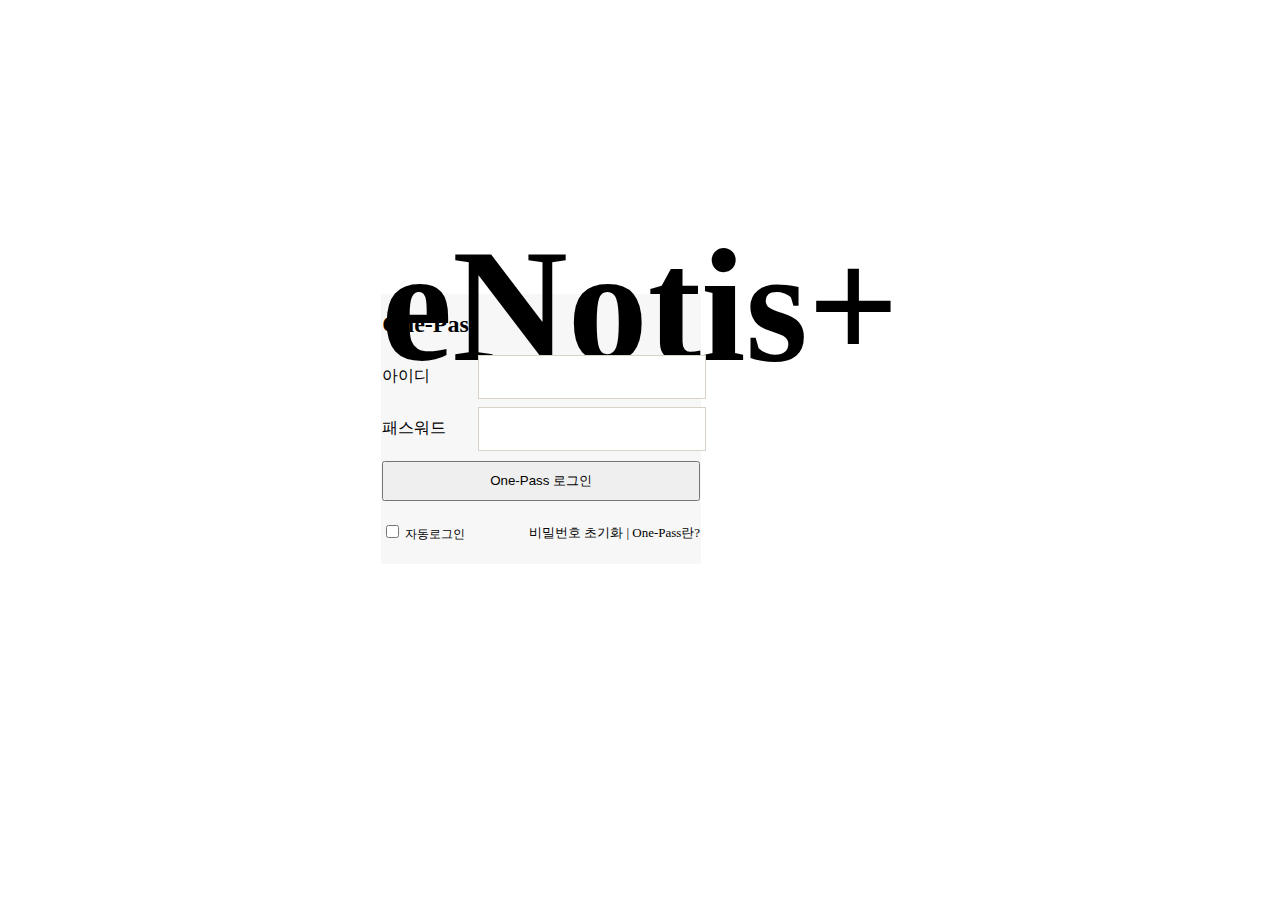
==== index.html @ 9420f475 "s" ====
<!DOCTYPE html>
<html>
<head>
	<meta charset="utf-8">
	<meta http-equiv="X-UA-Compatible" content="IE=edge"/>
	<meta name="viewport" content="width=device-width, initial-scale=1.0, minimum-scale=1.0">
	<title>eNotis+</title>
		
	<!-- TODO add manifest here -->
	<link rel="manifest" href="manifest.json">
	<!-- Add to home screen for Safari on iOS -->
	<meta name="apple-mobile-web-app-capable" content="yes">
	<meta name="apple-mobile-web-app-status-bar-style" content="black">
	<meta name="apple-mobile-web-app-title" content="eNotis+">
	<link rel="apple-touch-icon" href="images/app-icons/icon-144x144.png">
	<meta name="msapplication-TileImage" content="images/app-icons/icon-144x144.png">
	<meta name="msapplication-TileColor" content="#ffffff">
	<!-- Window title icon -->
	<link rel="shortcut icon" href="favicon.ico">
	<meta name="msapplication-starturl" content="index.html">
	
	<link rel="import" href="include/include-header.html">
	<script src="js/material/material.min.js" charset="utf-8"></script>
	<script src="js/jquery-1.9.1.min.js" charset="utf-8"></script>
	<script src="js/common.js" charset="utf-8"></script>
	
	<link rel="stylesheet" href="https://code.getmdl.io/1.3.0/material.blue-light_blue.min.css" /><!-- 전체 테마 컬러 -->
	<link rel="stylesheet" href="https://fonts.googleapis.com/icon?family=Material+Icons"><!-- 미터리얼 아이콘 -->
	<link rel="stylesheet" href="https://fonts.googleapis.com/css?family=Roboto:Droid+Serif:bold:300,400,500,700&effect=ice" type="text/css">
	<link rel="stylesheet" href="styles/base.css">
	
	
</head>
<body>
<!-- 본문 시작 -->
	<div class="layer">
		<span class="content">
		<div id="titleText" class="titleText font-effect-ice"><h1>eNotis+</h1></div>
			<div class="demo-card-square mdl-card mdl-shadow--4dp">
				<div class="mdl-card__title mdl-card--expand">
					<table style="width: 100%;">
						<colgroup>
							<col width="30%">
							<col width="70%">
						</colgroup>
						<tr class="onepassText">
							<td colspan="2">One-Pass</td>
						</tr>
						<tr>
							<td>아이디</td>
							<td><input type="text" id="id" name="id" class="login_input"/></td>
						</tr>
						<tr>
							<td>패스워드</td>
							<td><input type="password" id="pw" name="pw" class="login_input"/></td>
						</tr>
 						<tr align="center">
							<td colspan="2">
								<button class="mdl-button mdl-js-button mdl-button--raised mdl-js-ripple-effect mdl-button--accent"
										type="submit" id="btn_login">One-Pass 로그인
								</button>
							</td>
						</tr>
						<tr style="font-size: small;">
							<td>
								<label class="mdl-checkbox mdl-js-checkbox mdl-js-ripple-effect" for="chk_autoLogin">
									<input type="checkbox" id="chk_autoLogin" value="true" class="mdl-checkbox__input">
									<span class="mdl-checkbox__label" style="font-size: 93%">자동로그인</span>
								</label>
							</td>
							<td align="right">비밀번호 초기화 | One-Pass란?</td>
						</tr>
					</table>
				</div>
			</div>
		</span>
	</div>
	<dialog class="mdl-dialog">
		<div class="mdl-dialog__content" style="text-align: center;">
			<p id="qrCodeName"><img src="images/QRCodeImg.png"/></p>
			<h4>Short URL : <span id="shortUrl">goo.gl/ryYDgg</span></h4>
		</div>
		<div class="mdl-dialog__actions">
			<button type="button" class="mdl-button close">닫기</button>
		</div>
	</dialog>
<!-- 본문 끝 -->
	<form id="commonForm" name="commonForm"></form>
</body>
<footer>
	<script type="text/javascript">
	
		$(document).ready(function(){
		    
			setDialog();
			
			// network Check
			if (!navigator.onLine) {
				alert("OFFLINE");
				//return false;
			}
			
			$(".login_input").on("keydown", function(event){
				if (event.keyCode == 13){
					//fn_login();
				}else {
					return;
				}
				
			});
			
		});
		
		function fn_login(){
			if ( $("#id").val() == "e" || $("#pw").val() == "e" ){
				$("#id").val("8300120");
				$("#pw").val("init1234");
			}
			
			if ( gfn_isNull( $("#id").val().trim() )){
				alert("아이디가 입력되지 않았습니다.");
				$("#id").focus();
				return false;
			}
			if ( gfn_isNull( $("#pw").val().trim() )){
				alert("비밀번호가 입력되지 않았습니다.");
				$("#pw").focus();
				return false;
			}
			
			var comSubmit = new ComSubmit();
			comSubmit.addParam("id", $("#id").val());
			comSubmit.addParam("pw", $("#pw").val());
			
			var formData = $("#commonForm").serialize();
			$.ajax({
	            url : "http://192.168.56.188/main/loginProcess2.do",
	            data : formData,
	            dataType : "jsonp",
	            jsonp : "callback",
	            success : function(data){
console.log("success", data);
	            	
	            	if(data != null)    {
	                    alert(data.result + ", " +  data.go);
	                }
	            }
	        });
		}
		
		// QR Code 알림창 세팅 
		function setDialog(){
			var dialog = document.querySelector('dialog');
			var showDialogButton = document.querySelector('#titleText');
			if (! dialog.showModal) {
			   dialogPolyfill.registerDialog(dialog);
			}
			showDialogButton.addEventListener('click', function() {
			   dialog.showModal();
			});
			dialog.querySelector('.close').addEventListener('click', function() {
			   dialog.close();
			});
		}
	</script>

	<script src="scripts/app.js" async></script>
	
</footer>
</html>
---- styles/base.css ----
.layer {
	position: absolute;
	top: -20%;
	right: 0;
	bottom: 0;
	left: 0;
	display: -webkit-box;
	display: -moz-box;
	display: -ms-flexbox;
	display: -webkit-flex;
	display: flex;
	align-items: center;
	justify-content: center;
	-webkit-align-items: center;
	-webkit-justify-content: center;
	-webkit-box-pack: center;
	-webkit-box-align: center;
	-moz-box-pack: center;
	-moz-box-align: center;
	-ms-box-pack: center;
	-ms-box-align: center;
}

.layer .content {
	background: #fff;
	align-content: center;
}

.demo-card-square.mdl-card {
	width: 320px;
	height: 320px;
}

.demo-card-square>.mdl-card__title {
	color: #fff;
	background: bottom right 15% no-repeat rgba(224, 224, 224, 0.25);
}

.mdl-button--accent {
	width: 100%;
	height: 100%;
}

table {
	border-spacing: 0 10px;
	color: black;
}

td {
	height: 40px;
}

.login_input {
	width: 100%;
	height: 100%;
	border: 1px solid #d9d2c7;
	text-indent: 10px;
	background-color: white;
}

.titleText {
	height: 80px;
	text-align: center;
	font-size: 80px;
}

.onepassText {
	font-weight: bold;
	font-size: x-large;
	text-align: left;
}

/* ������ ������ ���� */
.mdl-layout__content .page-content { padding:8px }
.mdl-layout__content .page-content .mdl-card { margin:10px }


/* �޴� �������� */
	.mdl-layout-title a:link    { color: red; text-decoration: none;}
	.mdl-layout-title a:visited { color: black; text-decoration: none;}
	.mdl-layout-title a:hover   { color: black; text-decoration: none; }

	.mdl-layout__drawer-button > .material-icons { margin-top: 10px;}
	
	/* user ������ */
	.demo-avatar {
	  width: 60px;
	  height: 60px;
	  border-radius: 30px;
	}
	/* user ������ */
	.demo-drawer-header {
	  box-sizing: border-box;
	  display: -webkit-flex;
	  display: -ms-flexbox;
	  display: flex;
	  -webkit-flex-direction: column;
	      -ms-flex-direction: column;
	          flex-direction: column;
	  -webkit-justify-content: flex-end;
	      -ms-flex-pack: end;
	          justify-content: flex-end;
	  padding: 16px 16px 0 16px;
	  height: 151px;
	}
	/* user ������ */
	.demo-avatar-dropdown {
	  display: -webkit-flex;
	  display: -ms-flexbox;
	  display: flex;
	  position: relative;
	  -webkit-flex-direction: row;
	      -ms-flex-direction: row;
	          flex-direction: row;
	  -webkit-align-items: center;
	      -ms-flex-align: center;
	          align-items: center;
	  width: 100%;
	}
	ul { list-style:none; padding-left:0px; }
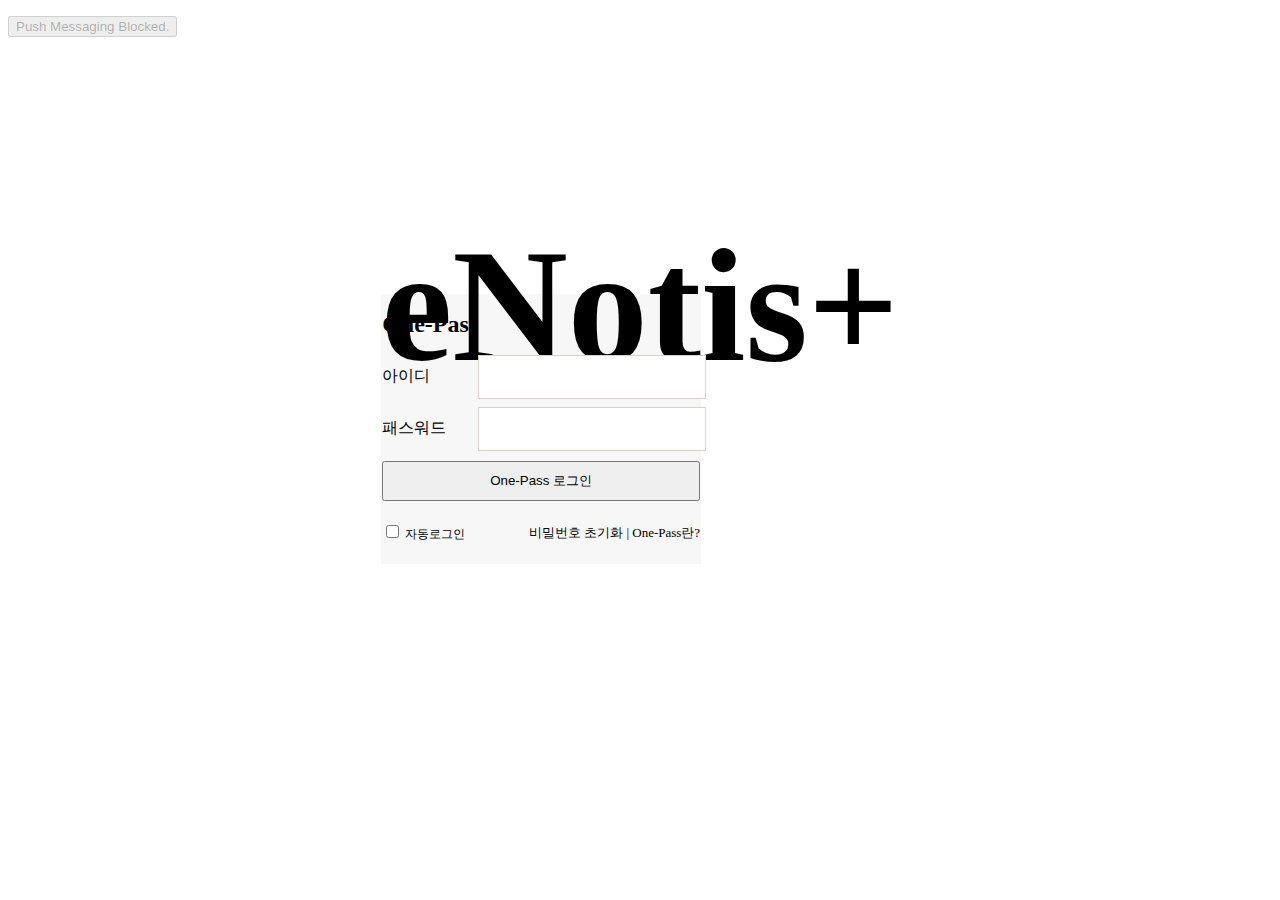
==== commit bb7a2944: "a" ====
--- a/index.html
+++ b/index.html
@@ -86,8 +86,20 @@
 	</dialog>
 <!-- 본문 끝 -->
 	<form id="commonForm" name="commonForm"></form>
+	
+	<div class="mdl-card__title mdl-card--expand">
+		<p>
+		  <button disabled class="js-push-btn mdl-button mdl-js-button mdl-button--raised mdl-js-ripple-effect">
+		    Enable Push Messaging
+		  </button>
+		</p>
+		<section class="subscription-details js-subscription-details is-invisible">
+		  <span class="js-subscription-json"></span>
+		</section>
+	</div>
 </body>
 <footer>
+
 	<script type="text/javascript">
 	
 		$(document).ready(function(){
@@ -103,14 +115,12 @@
 			$(".login_input").on("keydown", function(event){
 				if (event.keyCode == 13){
 					//fn_login();
-				}else {
-					return;
-				}
-				
+				}				
 			});
 			
 		});
 		
+		// 사용안함
 		function fn_login(){
 			if ( $("#id").val() == "e" || $("#pw").val() == "e" ){
 				$("#id").val("8300120");
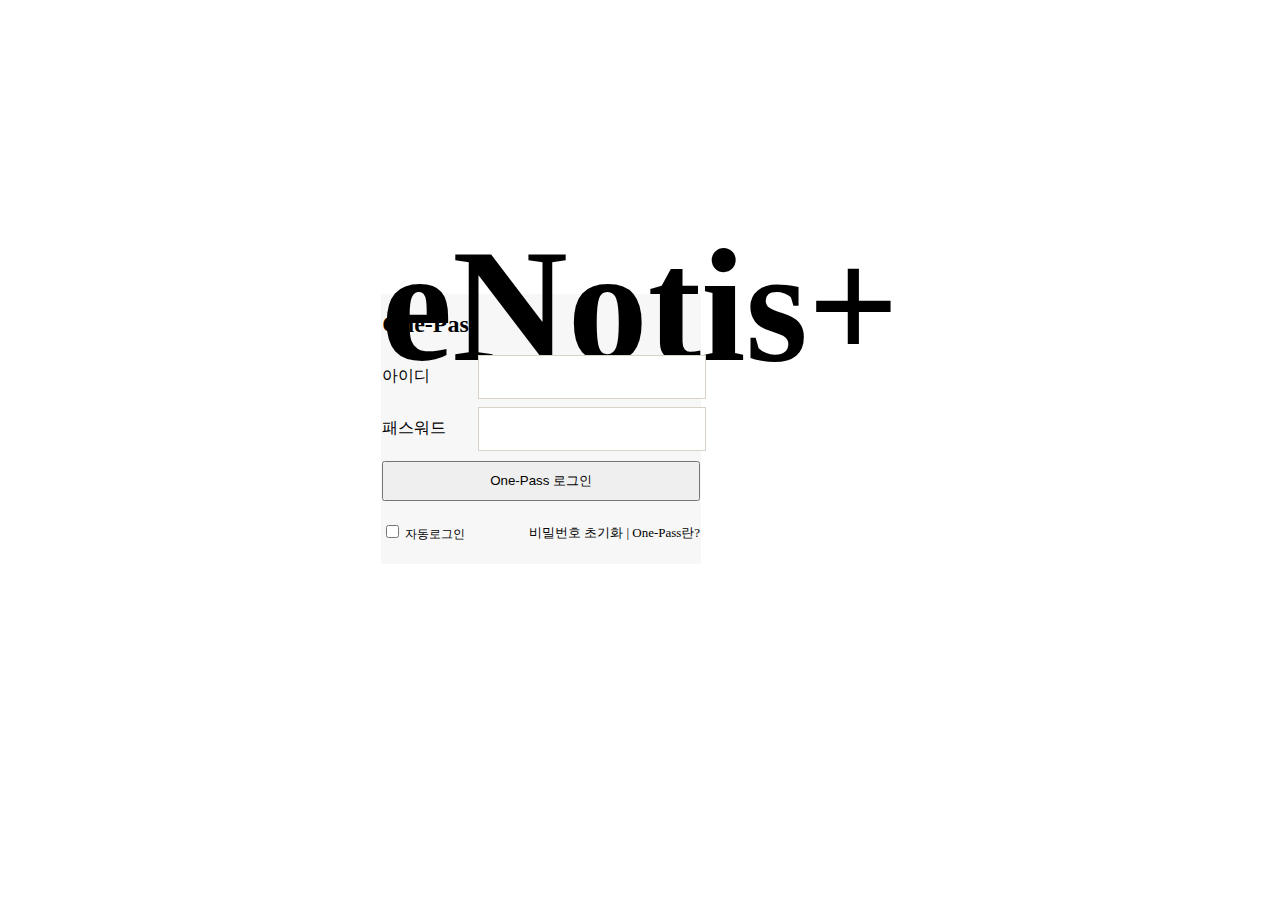
==== commit 4027be8a: "a" ====
--- a/index.html
+++ b/index.html
@@ -77,8 +77,14 @@
 	</div>
 	<dialog class="mdl-dialog">
 		<div class="mdl-dialog__content" style="text-align: center;">
-			<p id="qrCodeName"><img src="images/QRCodeImg.png"/></p>
-			<h4>Short URL : <span id="shortUrl">goo.gl/ryYDgg</span></h4>
+			<button disabled class="js-push-btn mdl-button mdl-js-button mdl-button--raised mdl-js-ripple-effect">
+			    Enable Push Messaging
+			</button><br/>
+			<section class="subscription-details js-subscription-details is-invisible">
+			  <span class="js-subscription-json" style="font-size: xx-small;"></span>
+			</section>
+<!-- 			<p id="qrCodeName"><img src="images/QRCodeImg.png"/></p>
+			<h4>Short URL : <span id="shortUrl">goo.gl/ryYDgg</span></h4> -->
 		</div>
 		<div class="mdl-dialog__actions">
 			<button type="button" class="mdl-button close">닫기</button>
@@ -86,17 +92,6 @@
 	</dialog>
 <!-- 본문 끝 -->
 	<form id="commonForm" name="commonForm"></form>
-	
-	<div class="mdl-card__title mdl-card--expand">
-		<p>
-		  <button disabled class="js-push-btn mdl-button mdl-js-button mdl-button--raised mdl-js-ripple-effect">
-		    Enable Push Messaging
-		  </button>
-		</p>
-		<section class="subscription-details js-subscription-details is-invisible">
-		  <span class="js-subscription-json"></span>
-		</section>
-	</div>
 </body>
 <footer>
 
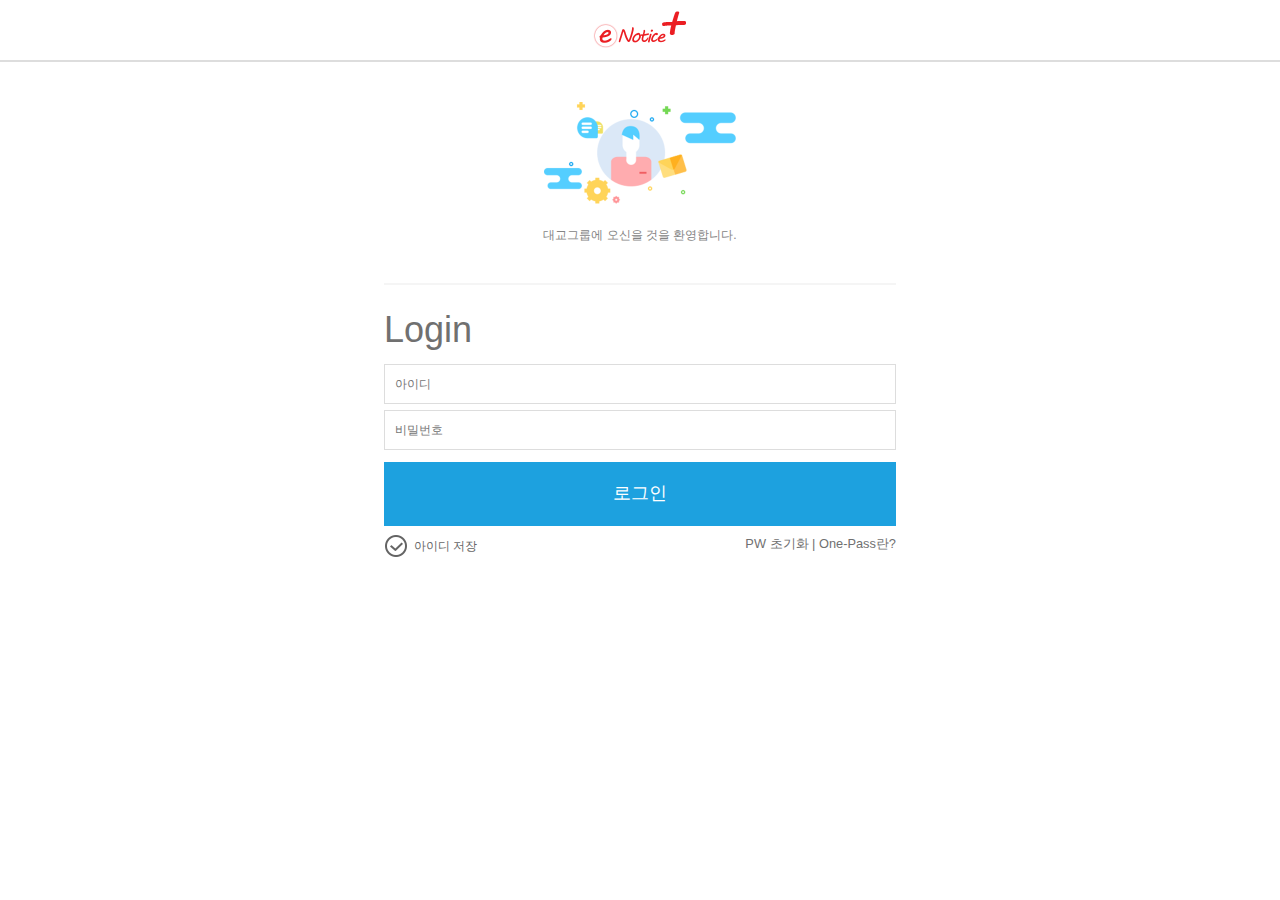
==== commit 07e0cce9: "a" ====
--- a/index.html
+++ b/index.html
@@ -23,17 +23,17 @@
 	<script src="js/material/material.min.js" charset="utf-8"></script>
 	<script src="js/jquery-1.9.1.min.js" charset="utf-8"></script>
 	<script src="js/common.js" charset="utf-8"></script>
+	<script type="text/javascript" src="js/customInput.jquery.js" charset="utf-8"></script>
 	
 	<link rel="stylesheet" href="https://code.getmdl.io/1.3.0/material.blue-light_blue.min.css" /><!-- 전체 테마 컬러 -->
 	<link rel="stylesheet" href="https://fonts.googleapis.com/icon?family=Material+Icons"><!-- 미터리얼 아이콘 -->
 	<link rel="stylesheet" href="https://fonts.googleapis.com/css?family=Roboto:Droid+Serif:bold:300,400,500,700&effect=ice" type="text/css">
 	<link rel="stylesheet" href="styles/base.css">
 	
-	
 </head>
 <body>
 <!-- 본문 시작 -->
-	<div class="layer">
+<!-- 	<div class="layer">
 		<span class="content">
 		<div id="titleText" class="titleText font-effect-ice"><h1>eNotis+</h1></div>
 			<div class="demo-card-square mdl-card mdl-shadow--4dp">
@@ -74,7 +74,33 @@
 				</div>
 			</div>
 		</span>
-	</div>
+	</div> -->
+	
+	<div id="wrap">
+	<header></header>
+	<fieldset id="login">
+		<legend>로그인 정보 입력</legend>
+		<div class="login_info">대교그룹에 오신을 것을 환영합니다.</div>
+		<h2>Login</h2>
+		<div class="log_box">
+			<label for="l_id" class="blind">아이디 입력</label>		  
+			<input type="text" id="id" name="id" tabindex="1" placeholder="아이디"  />
+			<label for="l_pw" class="blind">비밀번호 입력</label>		    
+			<input type="password" id="pw" name="pw"  tabindex="2" placeholder="비밀번호"/>
+			<input type="submit"  id="btn_login" title="로그인" value="로그인" class="btn_login">
+		</div>
+		<div class="check_box">
+			<span class="check_mg"> <input type="checkbox" name="genre" id="chkMemID" value="action" />
+			<label for="chkMemID">아이디 저장</label>
+			</span>
+		</div>
+        <div class="right"><span><a href="#">PW 초기화</a> | <a href="#">One-Pass란?</a></span></div>
+	</fieldset>
+	
+	
+	
+	
+	
 	<dialog class="mdl-dialog">
 		<div class="mdl-dialog__content" style="text-align: center;">
 			<button disabled class="js-push-btn mdl-button mdl-js-button mdl-button--raised mdl-js-ripple-effect">
@@ -113,6 +139,10 @@
 				}				
 			});
 			
+		});
+		
+		$(function() {
+		    $('input').customInput();
 		});
 		
 		// 사용안함
@@ -156,7 +186,7 @@
 		// QR Code 알림창 세팅 
 		function setDialog(){
 			var dialog = document.querySelector('dialog');
-			var showDialogButton = document.querySelector('#titleText');
+			var showDialogButton = document.querySelector('.login_info');
 			if (! dialog.showModal) {
 			   dialogPolyfill.registerDialog(dialog);
 			}
--- a/styles/base.css
+++ b/styles/base.css
@@ -1,3 +1,41 @@
+@charset "utf-8";
+body, p, h1, h2, h3, h4, h5, h6, ul, ol, li, dl, dt, dd, table, th, td, form, fieldset, legend, input, textarea, button, figure, figcaption { margin: 0; padding: 0 }
+article, aside, details, figcaption, figure, footer, header, hgroup, menu, nav, section { display: block }
+img { border: 0 }
+ul, ol, li { list-style: none; padding: 0; margin: 0 }
+fieldset { border: none }
+button { cursor: pointer; overflow: visible }
+a { color: inherit; text-decoration: none }
+a:hover, a:active { text-decoration: none }
+small { font-size: smaller !important }
+em { font-style: normal }
+textarea { resize: none }
+table { border-spacing: 0; border-collapse: collapse; }
+caption { width: 0; height: 0; font-size: 0; line-height: 0; visibility: hidden; overflow: hidden }
+legend { border: 0; width: 1px; height: 1px; margin: -1px; overflow: hidden; padding: 0; position: absolute; clip: rect(0 0 0 0) }
+button { border: 0 none }
+html { overflow-y: scroll; font-family: nanum }
+font { font-family: dotum, '돋움' }
+/* Display */
+.fl { float: left !important }
+.fr { float: right !important }
+.clear { clear: both !important }
+.clear:after { content: ''; display: block; clear: both }
+.group:before, .group:after { content: ""; display: table }
+.group:after { clear: both }
+.ir { background-color: transparent; border: 0; overflow: hidden }
+.ir:before { content: ""; display: block; width: 0; height: 150% }
+.blind { border: 0; clip: rect(0 0 0 0); height: 1px; margin: -1px; overflow: hidden; padding: 0; position: absolute; width: 1px }
+.blind.focusable:active, .blind.focusable:focus { clip: auto; height: auto; margin: 0; overflow: visible; position: static; width: auto }
+.sighted { clip: auto; height: auto; margin: 0; overflow: visible; position: static; width: auto }
+.hidden { display: none !important; visibility: hidden }
+.invisible { visibility: hidden }
+hr { clear: both; display: block; visibility: hidden; width: 1px; height:20px; font-size: 0; line-height: 0 }
+strong {font-weight:bold !important}
+*{-webkit-text-size-adjust:none}
+
+
+
 .layer {
 	position: absolute;
 	top: -20%;
@@ -64,31 +102,32 @@
 	font-size: 80px;
 }
 
-.onepassText {
-	font-weight: bold;
-	font-size: x-large;
+.loginText {
+	font-weight: normal;
+	font-size: 200%;
 	text-align: left;
-}
-
-/* ������ ������ ���� */
+	color:#707070;
+}
+
+/* 컨텐츠 페이지 여백 */
 .mdl-layout__content .page-content { padding:8px }
 .mdl-layout__content .page-content .mdl-card { margin:10px }
 
 
-/* �޴� �������� */
+/* 메뉴 설정위한 */
 	.mdl-layout-title a:link    { color: red; text-decoration: none;}
 	.mdl-layout-title a:visited { color: black; text-decoration: none;}
 	.mdl-layout-title a:hover   { color: black; text-decoration: none; }
 
 	.mdl-layout__drawer-button > .material-icons { margin-top: 10px;}
 	
-	/* user ������ */
+	/* user 프로필 */
 	.demo-avatar {
 	  width: 60px;
 	  height: 60px;
 	  border-radius: 30px;
 	}
-	/* user ������ */
+	/* user 프로필 */
 	.demo-drawer-header {
 	  box-sizing: border-box;
 	  display: -webkit-flex;
@@ -103,7 +142,7 @@
 	  padding: 16px 16px 0 16px;
 	  height: 151px;
 	}
-	/* user ������ */
+	/* user 프로필 */
 	.demo-avatar-dropdown {
 	  display: -webkit-flex;
 	  display: -ms-flexbox;
@@ -119,3 +158,91 @@
 	}
 	ul { list-style:none; padding-left:0px; }
 	
+
+	
+	
+	
+html, body { min-height: device-height; background-color: #fff; overflow-y: auto; font-family:Noto Sans KR, HelveticaNeue-Light, AppleSDGothicNeo-Light, Malgun Gothic, sans-serif; font-size:16px }
+#wrap { width: 100%; }
+header { width: 100%; height:60px; background: #fff url(../images/logo.png) no-repeat 50% 50%; border-bottom: 2px solid #ddd; background-size: 94px 40px; }
+	
+
+/********************************************* [login] *********************************************/
+#login {padding: 0 1.5em; position:relative}
+#login .login_info {padding-top:125px; font-size:12px; color:#848484; text-align:center; border-bottom:2px solid #f5f5f5; margin-top:40px; background: url(../images/bg_login.png) no-repeat 50% 0; height:56px; width:100%; background-size:192px auto;}
+#login h2 { display:inline-block;font-size: 36px; font-weight:normal; line-height: 18px; height: 18px; text-align: left; color: #707070; margin-top: 36px; margin-bottom: 25px; margin-right:20px }
+#login .log_box {position:relative}
+#login input { border-radius: 0; color: #666; background-color:#fff }
+#login input[type="text"] { width: 100%; font-size: 0.750em; padding:12px 10px;background: #fff; border: 1px solid #ddd; background-size: 10px 12px; box-sizing:border-box;  }
+#login input[type="password"] { width: 100%; font-size: 0.750em; padding:12px 10px;background: #fff; border: 1px solid #ddd;  background-size: 14px 8px; box-sizing:border-box; margin:6px auto 12px; }
+#login input[type="text"]:focus { outline: none; border: 1px solid #1da1df; background: #fff;  background-size: 10px 12px; box-sizing:border-box;  }
+#login input[type="password"]:focus { outline: none; font-size: 0.750em; padding:12px 10px 12px; border: 1px solid #1da1df; background: #fff; background-size: 14px 8px; box-sizing:border-box;  }
+#login input.btn_login {  width: 100%; border: none; border-radius: 0 !important; border-bottom: 2px solid #1da1df; display: block; height: 64px;background-color: #1da1df; color: #fff; font-size: 18px; cursor: pointer; -webkit-appearance: none }
+#login .radio{display:inline-block;height:19px;margin-top: 27px}
+#login .loginType{text-align:center}
+#login .loginTypeArea{display:inline-block}
+
+/** check login **/
+.check_box { float:left; margin-top: 8px; overflow: hidden }
+.custom-radio{float:left;margin-right:10px}
+.custom-radio:last-child{margin-right:0}
+.custom-checkbox input, .custom-radio input { position: absolute; display: none; margin: 0; z-index: 0; }
+.custom-checkbox label, .custom-radio label{ position: relative; z-index: 1; font-size: 12px; cursor: pointer; line-height: 24px; display: inline-block; text-indent: 30px }
+
+/* states */
+.check_mg { float: left; margin-right: 8px }
+.custom-checkbox label { background: url(../images/ico_checkbox_off.png) no-repeat 0 0; background-size: 24px 24px; color:#666 }
+.custom-checkbox label.hover, .custom-checkbox label.focus{ background: url(../images/ico_checkbox_off.png) no-repeat 0 0; background-size: 24px 24px }
+.custom-checkbox label.checked{ background: url(../images/ico_checkbox_on.png) no-repeat 0 0; background-size: 24px 24px }
+.custom-checkbox label.checkedHover, .custom-checkbox label.checkedFocus { background: url(../images/ico_checkbox_on.png) no-repeat 0 0; background-size: 24px 24px }
+.custom-checkbox label.focus{ outline: 1px dotted #ccc; word-wrap: break-word }
+
+.radio_mg { float: left}
+.custom-radio label { background: url(../images/ico_radio_off.png) no-repeat 0 0; background-size: 24px 24px; text-decoration:underline; color:#666 }
+.custom-radio label.hover, .custom-radio label.focus, { background: url(../images/ico_radio_off.png) no-repeat 0 0; background-size: 24px 24px }
+.custom-radio label.checked { background: url(../images/ico_radio_on.png) no-repeat 0 0; background-size: 24px 24px }
+.custom-radio label.checkedHover, .custom-radio label.checkedFocus { background: url(../images/ico_radio_on.png) no-repeat 0 0; background-size: 24px 24px }
+.custom-radio label.focus { outline: 1px dotted #ccc; word-wrap: break-word }
+	
+.right { float:right; margin-top: 8px; overflow: hidden }
+.right span { font-size:0.8em; color:#707070 }
+
+ @media all and (min-width:320px) {
+	.login-button-join, .login-button-id, .login-button-pw { width: 32.36009732360097%; }
+ }
+ @media all and (min-width:360px) { /* Galaxy S3~6, Note2~5,  iPhone 6s Plus */
+	.login-button-join, .login-button-id, .login-button-pw { width: 32.484%; }
+ }
+ @media all and (min-width:375px) { /* iPhone 6, iPhone 6s */
+	.login-button-join, .login-button-id, .login-button-pw { width: 32.52279635258359%; }
+ }
+ @media all and (min-width:384px) { /* Nexus, LG Optimus View */
+	.login-button-join, .login-button-id, .login-button-pw { width: 32.54437869822485%; }
+ }
+ @media all and (min-width:414px) { /* iPhone 6 Plus */
+	.login-button-join, .login-button-id, .login-button-pw { width: 32.60869565217391%; }
+ }
+ @media all and (min-width:480px) {
+	.login-button-join, .login-button-id, .login-button-pw { width: 32.71889400921659%; }
+	.overlay .pop{padding:0 20%}
+ }
+ @media all and (min-width:640px) {
+	.login-button-join, .login-button-id, .login-button-pw { width: 32.88439955106622%; }
+	.overlay .pop{padding:0 20%}
+ }
+ @media all and (min-width:720px) {
+	.login-button-join, .login-button-id, .login-button-pw { width: 32.93768545994065%; }
+	#login h2 { margin-right:35px }
+	.custom-radio{margin-right:25px}
+ }
+ @media all and (min-width:768px) { /* iPad Retina */
+	.login-button-join, .login-button-id, .login-button-pw { width: 32.96398891966759%; }
+	
+ }
+ @media all and (min-width:800px) {
+	.login-button-join, .login-button-id, .login-button-pw { width: 70%; }
+	#login {padding: 0 30%; }
+	#login input[type="text"] { width: 100%;}
+	#login input[type="password"] { width: 100%;}
+	#login input.btn_login {width:100%}
+	.overlay .pop{padding:0 30%}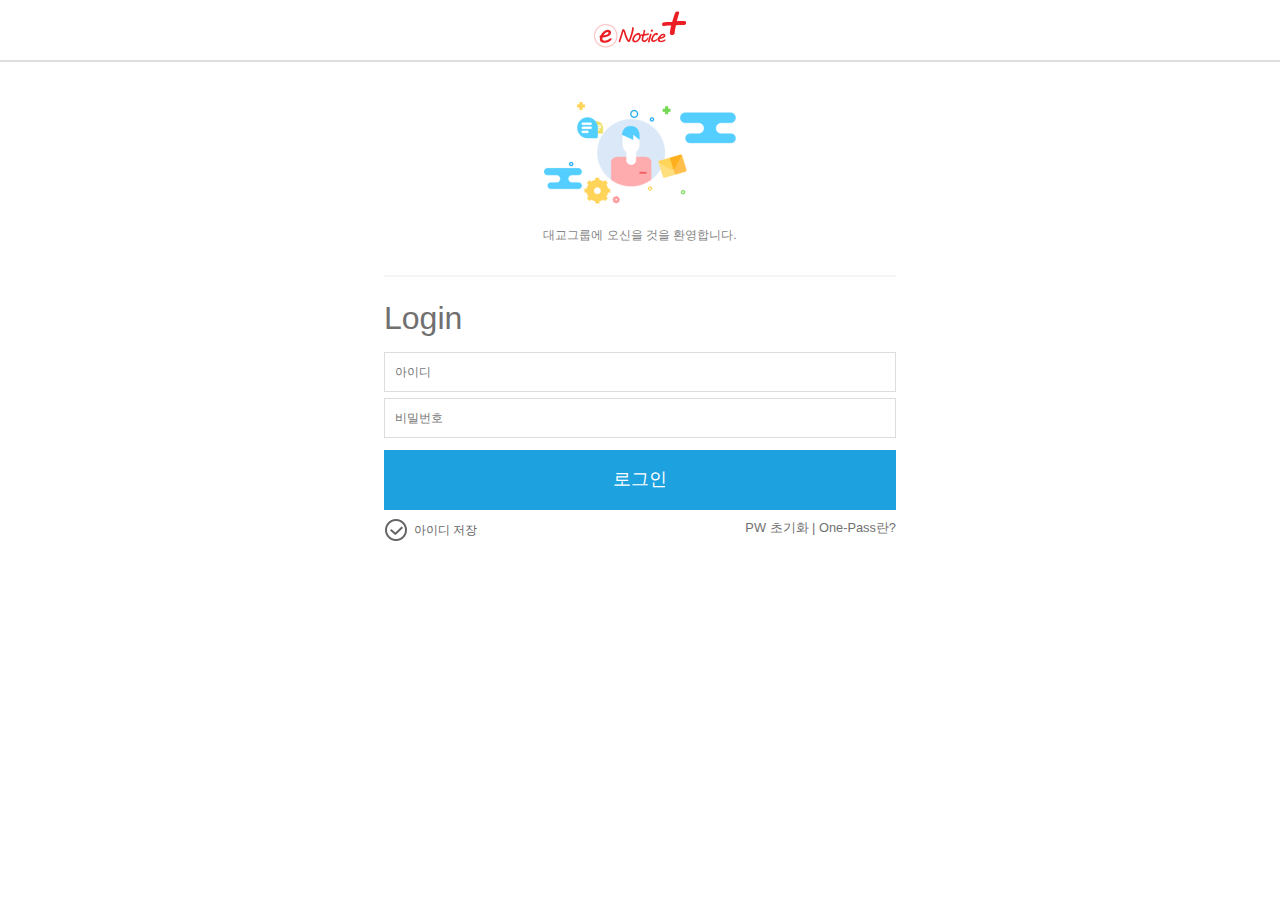
==== commit 4852b7bb: "fin" ====
--- a/index.html
+++ b/index.html
@@ -77,7 +77,7 @@
 	</div> -->
 	
 	<div id="wrap">
-	<header></header>
+	<header id="header"></header>
 	<fieldset id="login">
 		<legend>로그인 정보 입력</legend>
 		<div class="login_info">대교그룹에 오신을 것을 환영합니다.</div>
--- a/styles/base.css
+++ b/styles/base.css
@@ -159,28 +159,31 @@
 	ul { list-style:none; padding-left:0px; }
 	
 
-	
-	
+
+	
+
+
 	
 html, body { min-height: device-height; background-color: #fff; overflow-y: auto; font-family:Noto Sans KR, HelveticaNeue-Light, AppleSDGothicNeo-Light, Malgun Gothic, sans-serif; font-size:16px }
 #wrap { width: 100%; }
-header { width: 100%; height:60px; background: #fff url(../images/logo.png) no-repeat 50% 50%; border-bottom: 2px solid #ddd; background-size: 94px 40px; }
+#header { width: 100%; height:60px; background: #fff url(../images/logo.png) no-repeat 50% 50%; border-bottom: 2px solid #ddd; background-size: 94px 40px; }
 	
 
 /********************************************* [login] *********************************************/
 #login {padding: 0 1.5em; position:relative}
-#login .login_info {padding-top:125px; font-size:12px; color:#848484; text-align:center; border-bottom:2px solid #f5f5f5; margin-top:40px; background: url(../images/bg_login.png) no-repeat 50% 0; height:56px; width:100%; background-size:192px auto;}
-#login h2 { display:inline-block;font-size: 36px; font-weight:normal; line-height: 18px; height: 18px; text-align: left; color: #707070; margin-top: 36px; margin-bottom: 25px; margin-right:20px }
+#login .login_info {padding-top:125px; font-size:12px; color:#848484; text-align:center; border-bottom:2px solid #f5f5f5; margin-top:40px; background: url(../images/bg_login.png) no-repeat 50% 0; height:48px; width:100%; background-size:192px auto;}
+#login h2 { display:inline-block;font-size: 32px; font-weight:normal; line-height: 18px; height: 18px; text-align: left; color: #707070; margin-top: 32px; margin-bottom: 25px; margin-right:20px }
 #login .log_box {position:relative}
 #login input { border-radius: 0; color: #666; background-color:#fff }
 #login input[type="text"] { width: 100%; font-size: 0.750em; padding:12px 10px;background: #fff; border: 1px solid #ddd; background-size: 10px 12px; box-sizing:border-box;  }
 #login input[type="password"] { width: 100%; font-size: 0.750em; padding:12px 10px;background: #fff; border: 1px solid #ddd;  background-size: 14px 8px; box-sizing:border-box; margin:6px auto 12px; }
 #login input[type="text"]:focus { outline: none; border: 1px solid #1da1df; background: #fff;  background-size: 10px 12px; box-sizing:border-box;  }
 #login input[type="password"]:focus { outline: none; font-size: 0.750em; padding:12px 10px 12px; border: 1px solid #1da1df; background: #fff; background-size: 14px 8px; box-sizing:border-box;  }
-#login input.btn_login {  width: 100%; border: none; border-radius: 0 !important; border-bottom: 2px solid #1da1df; display: block; height: 64px;background-color: #1da1df; color: #fff; font-size: 18px; cursor: pointer; -webkit-appearance: none }
+#login input.btn_login {  width: 100%; border: none; border-radius: 0 !important; border-bottom: 2px solid #1da1df; display: block; height: 60px;background-color: #1da1df; color: #fff; font-size: 18px; cursor: pointer; -webkit-appearance: none }
 #login .radio{display:inline-block;height:19px;margin-top: 27px}
 #login .loginType{text-align:center}
 #login .loginTypeArea{display:inline-block}
+
 
 /** check login **/
 .check_box { float:left; margin-top: 8px; overflow: hidden }
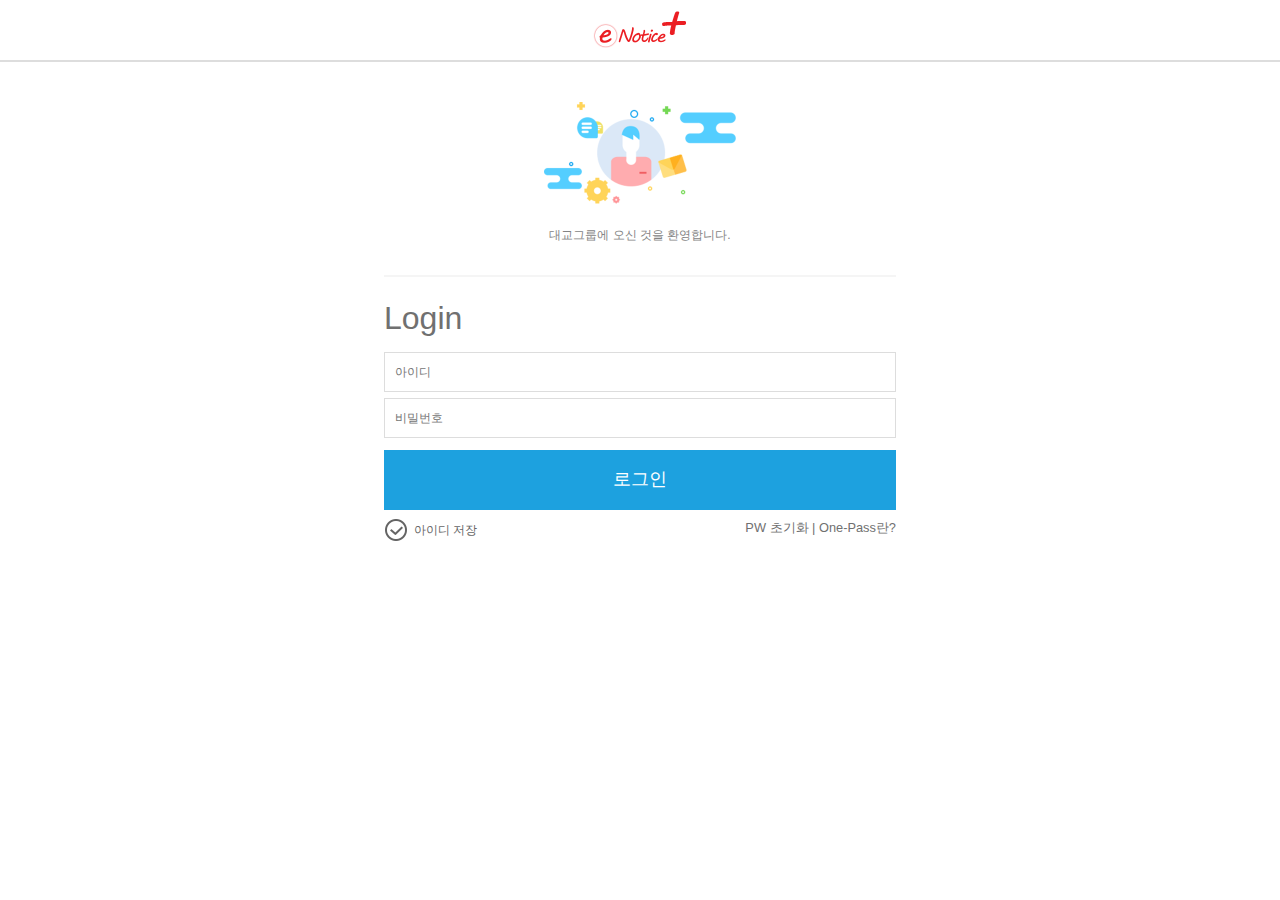
==== commit 97a1d612: "index 오타" ====
--- a/index.html
+++ b/index.html
@@ -80,7 +80,7 @@
 	<header id="header"></header>
 	<fieldset id="login">
 		<legend>로그인 정보 입력</legend>
-		<div class="login_info">대교그룹에 오신을 것을 환영합니다.</div>
+		<div class="login_info">대교그룹에 오신 것을 환영합니다.</div>
 		<h2>Login</h2>
 		<div class="log_box">
 			<label for="l_id" class="blind">아이디 입력</label>		  
